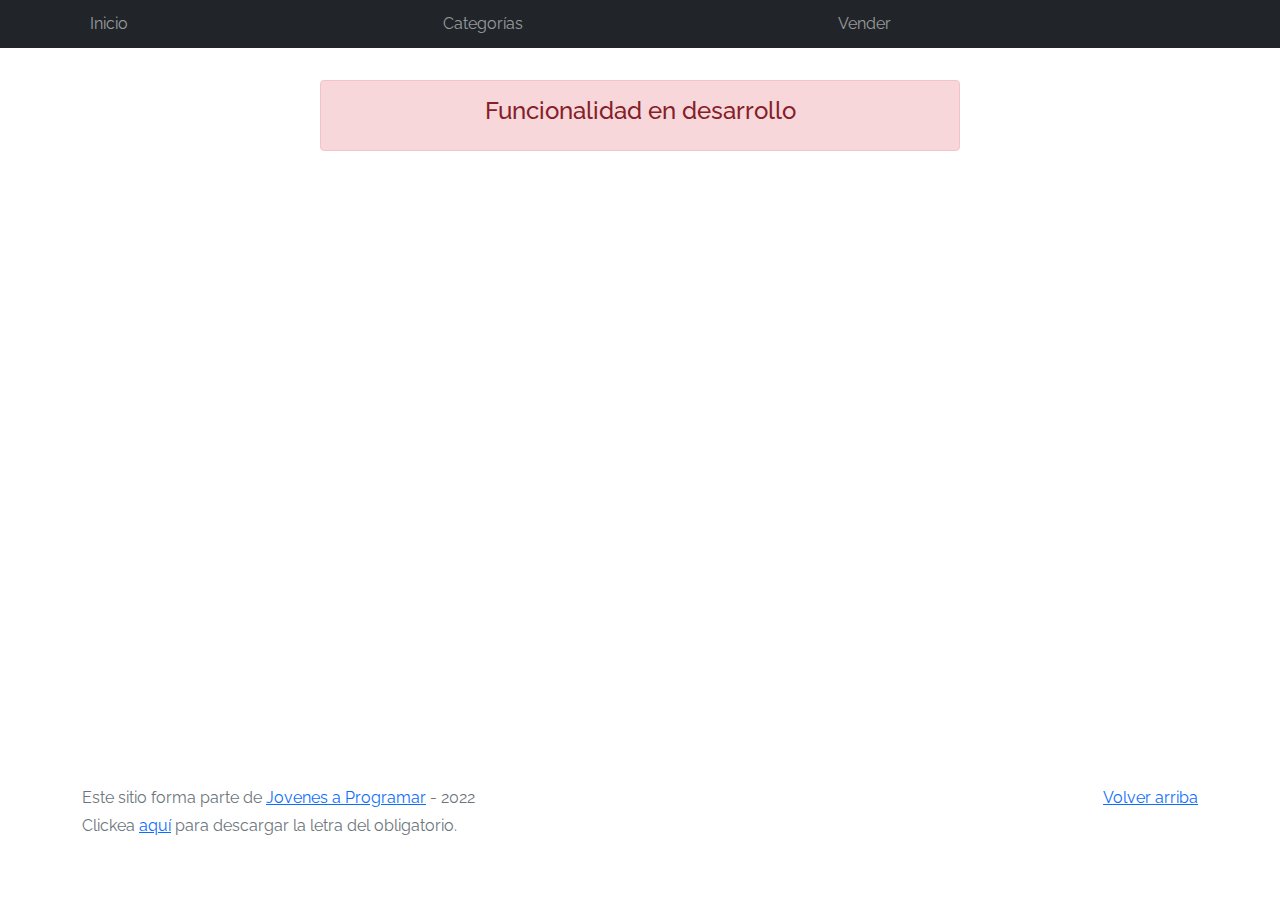
==== cart.html @ c807c7fa "Commit inicial" ====
<!DOCTYPE html>
<html lang="es">

<head>
  <meta http-equiv="Content-Type" content="text/html; charset=UTF-8">
  <meta name="viewport" content="width=device-width, initial-scale=1, shrink-to-fit=no">
  <title>eMercado - Todo lo que busques está aquí</title>
  <link href="https://fonts.googleapis.com/css?family=Raleway:300,300i,400,400i,700,700i,900,900i" rel="stylesheet">
  <link href="css/bootstrap.min.css" rel="stylesheet">
  <link href="css/font-awesome.min.css" rel="stylesheet">
  <link href="css/styles.css" rel="stylesheet">
</head>

<body>
  <nav class="navbar navbar-expand-lg navbar-dark bg-dark p-1">
    <div class="container">
      <button class="navbar-toggler" type="button" data-bs-toggle="collapse" data-bs-target="#navbarNav"
        aria-controls="navbarNav" aria-expanded="false" aria-label="Toggle navigation">
        <span class="navbar-toggler-icon"></span>
      </button>
      <div class="collapse navbar-collapse" id="navbarNav">
        <ul class="navbar-nav w-100 justify-content-between">
          <li class="nav-item">
            <a class="nav-link" href="index.html">Inicio</a>
          </li>
          <li class="nav-item">
            <a class="nav-link" href="categories.html">Categorías</a>
          </li>
          <li class="nav-item">
            <a class="nav-link" href="sell.html">Vender</a>
          </li>
          <li class="nav-item">
          </li>
        </ul>
      </div>
    </div>
  </nav>
  <main>
    <div class="container">
      <div class="alert alert-danger text-center" role="alert">
        <h4 class="alert-heading">Funcionalidad en desarrollo</h4>
      </div>
    </div>
  </main>
  <footer class="text-muted">
    <div class="container">
      <p class="float-end">
        <a href="#">Volver arriba</a>
      </p>
      <p>Este sitio forma parte de <a href="https://jovenesaprogramar.edu.uy/" target="_blank">Jovenes a Programar</a> -
        2022</p>
      <p>Clickea <a target="_blank" href="Letra.pdf">aquí</a> para descargar la letra del obligatorio.</p>
    </div>
  </footer>
  <div id="spinner-wrapper">
    <div class="lds-ring">
      <div></div>
      <div></div>
      <div></div>
      <div></div>
    </div>
  </div>
  <script src="js/bootstrap.bundle.min.js"></script>
  <script src="js/init.js"></script>
  <script src="js/cart.js"></script>
</body>

</html>
---- css/styles.css ----
.jumbotron,
.card-body,
.container,
.site-header {
  font-family: 'Raleway', serif !important;
}

.jumbotron .display-4 {
  font-weight: bold;
}

nav a {
  text-decoration: none;
}

.bd-placeholder-img {
  font-size: 1.125rem;
  text-anchor: middle;
  -webkit-user-select: none;
  -moz-user-select: none;
  -ms-user-select: none;
  user-select: none;
}

@media (min-width: 768px) {
  .bd-placeholder-img-lg {
    font-size: 3.5rem;
  }
}

.jumbotron {
  height: 50vh;
  padding: 5em inherit;
  margin-bottom: 0;
  background-color: #53C0FB;
  background: url('../img/cover_back.png');
  background-size: cover;
  background-position: center;
  background-repeat: no-repeat;
  color: black;
  font-weight: bold;
}

@media (min-width: 768px) {
  .jumbotron {
    padding-top: 6rem;
    padding-bottom: 6rem;
  }
}

.jumbotron p:last-child {
  margin-bottom: 0;
}

.jumbotron-heading {
  font-weight: 300;
}

.jumbotron .container {
  max-width: 40rem;
  background-color: rgba(255, 255, 255, 0.5);
  border-radius: 10px;
  text-shadow: 1px 1px 2px grey;
}

.jumbotron .lead {
  font-size: 38px;
}

footer {
  padding-top: 3rem;
  padding-bottom: 3rem;
}

footer p {
  margin-bottom: .25rem;
}

.site-header a {
  color: white;
  transition: ease-in-out color .15s;
}

.site-header .dropdown-menu a {
  color: black;
}

.dropzone {
  border: 2px dashed #0087F7;
  border-radius: 5px;
  background: white;
}

.img-fit {
  max-height: 100%;
}

.alert {
  position: fixed;
  top: 80px;
  width: 50%;
  left: 50%;
  transform: translate(-50%, 0);
}

.lds-ring {
  display: inline-block;
  position: relative;
  width: 64px;
  height: 64px;
  top: 50%;
  left: 50%;
}

.cursor-active {
  cursor: pointer;
}

.left {
  float: left;
  padding: 4px;
  background-color: rgba(255, 255, 255, 0.5);
}

.lds-ring div {
  box-sizing: border-box;
  display: block;
  position: absolute;
  width: 51px;
  height: 51px;
  margin: 6px;
  border: 6px solid #fff;
  border-radius: 50%;
  animation: lds-ring 1.2s cubic-bezier(0.5, 0, 0.5, 1) infinite;
  border-color: #fff transparent transparent transparent;
}

.lds-ring div:nth-child(1) {
  animation-delay: -0.45s;
}

.lds-ring div:nth-child(2) {
  animation-delay: -0.3s;
}

.lds-ring div:nth-child(3) {
  animation-delay: -0.15s;
}

@keyframes lds-ring {
  0% {
    transform: rotate(0deg);
  }

  100% {
    transform: rotate(360deg);
  }
}

.signin {
  width: 100%;
  max-width: 330px;
  padding: 15px;
  margin: auto;
}

#spinner-wrapper {
  position: fixed;
  background-color: rgba(0, 0, 0, 0.5);
  width: 100%;
  height: 100%;
  top: 0;
  left: 0;
  z-index: 1021;
  display: none;
}

main {
  min-height: calc(100vh - 210px);
}

a.custom-card,
a.custom-card:hover {
  color: inherit;
  text-decoration: inherit;
}

.checked {
  color: orange;
}
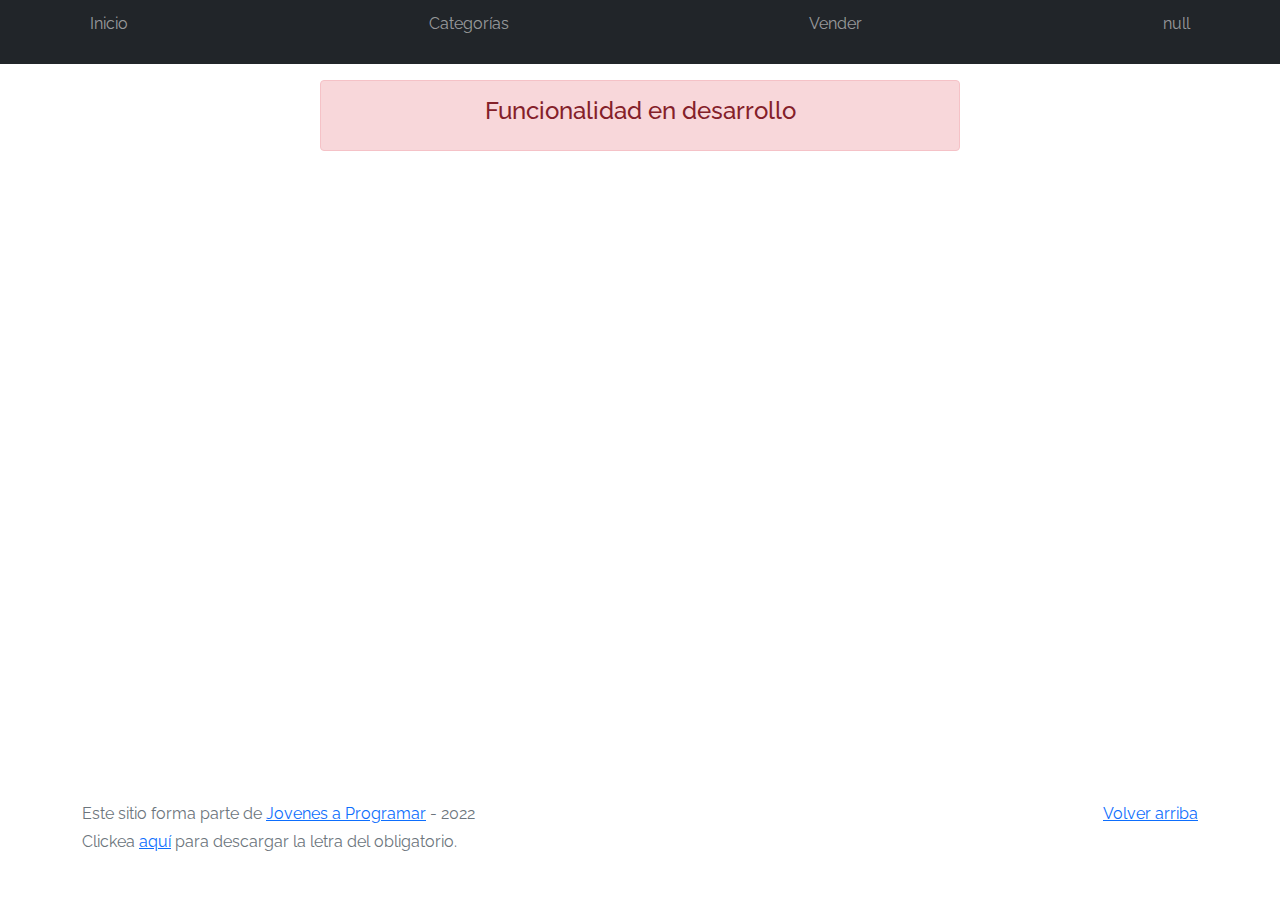
==== commit 33f094e9: "Guardando entrega2" ====
--- a/cart.html
+++ b/cart.html
@@ -30,6 +30,7 @@
             <a class="nav-link" href="sell.html">Vender</a>
           </li>
           <li class="nav-item">
+            <a id="nav-mail"></a>
           </li>
         </ul>
       </div>
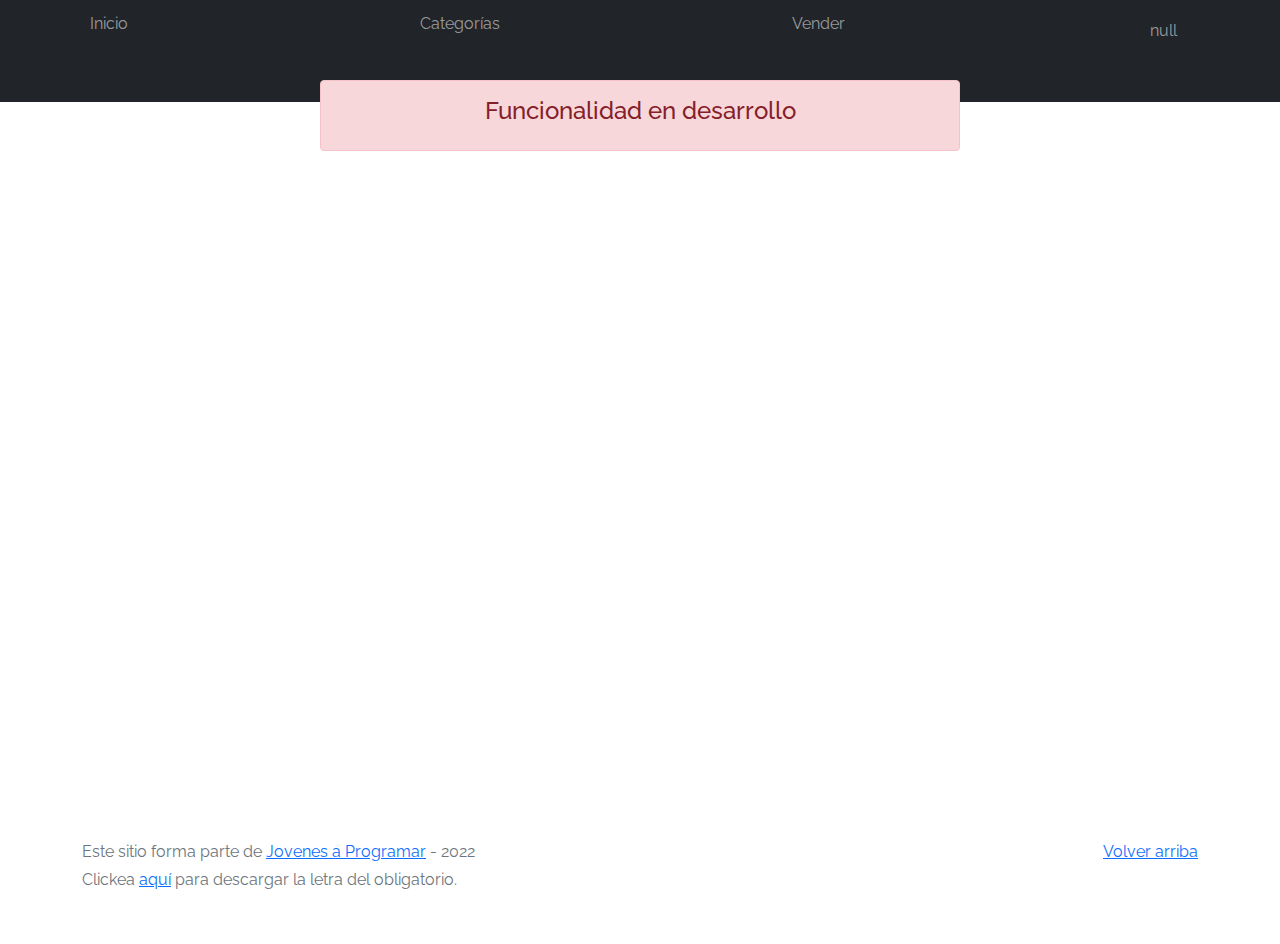
==== commit 3f750cde: "cambios entrega 4" ====
--- a/cart.html
+++ b/cart.html
@@ -30,7 +30,16 @@
             <a class="nav-link" href="sell.html">Vender</a>
           </li>
           <li class="nav-item">
-            <a id="nav-mail"></a>
+            <div class="dropdown">
+              <button class="btn dropdown-toggle" type="button" data-bs-toggle="dropdown" aria-expanded="false">
+                <a id="nav-mail"></a>
+              </button>
+              <ul class="dropdown-menu">
+                  <li><a class="dropdown-item" href="cart.html">Mi carrito</a></li>
+                  <li><a class="dropdown-item" href="my-profile.html">Mi perfil</a></li>
+                  <li><a class="dropdown-item" href="login.html" onclick="cerrarSesion()">Cerrar sesión</a></li>
+              </ul>
+          </div>
           </li>
         </ul>
       </div>
--- a/css/styles.css
+++ b/css/styles.css
@@ -187,4 +187,14 @@
 
 .checked {
   color: orange;
-}+}
+
+.info-producto ul {
+	list-style-type: none;
+	margin: 0;
+	padding: 0;
+}
+
+.info {
+  padding: 20px;
+}
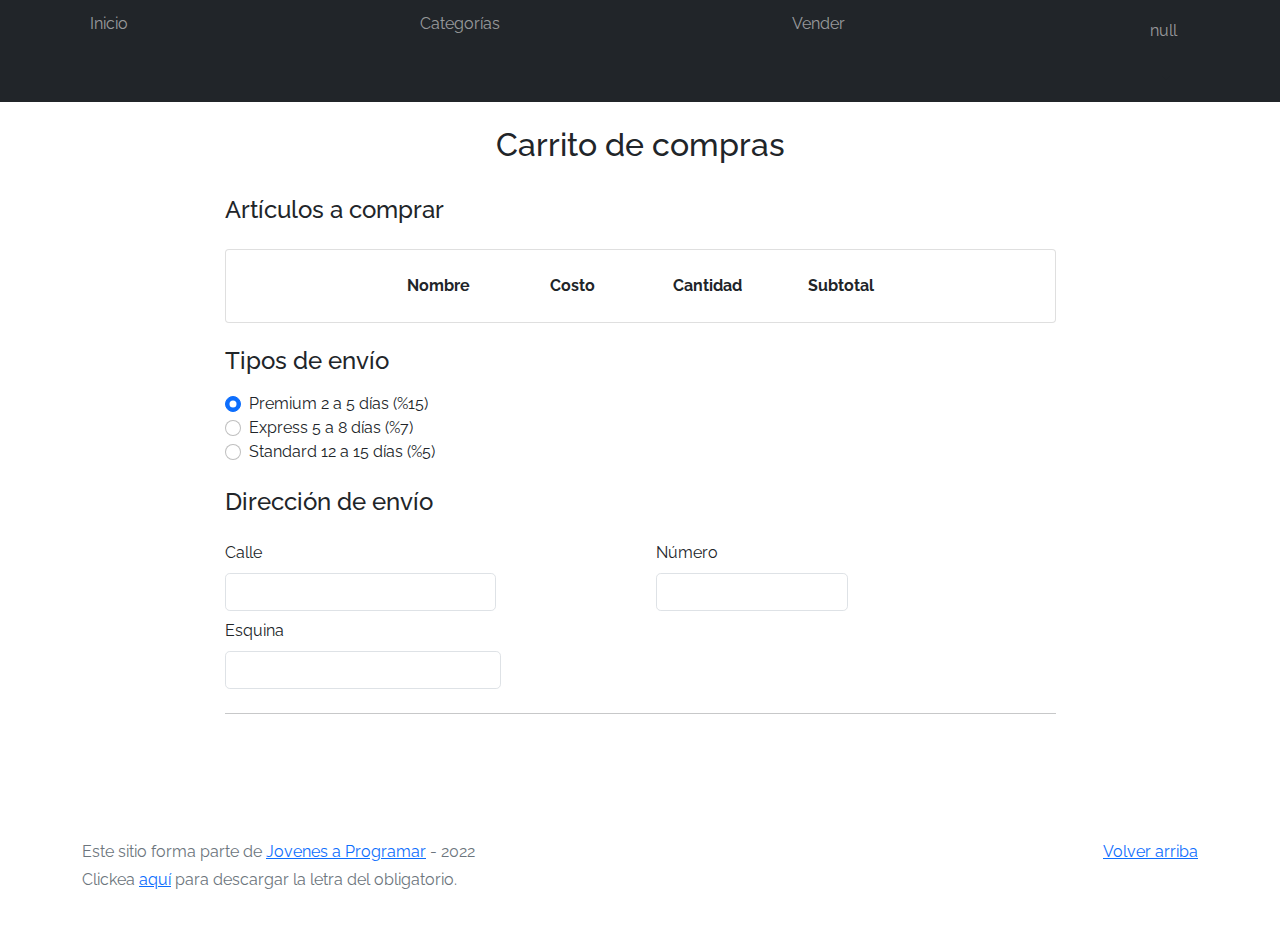
==== commit ad22f66b: "cambios entrega 5" ====
--- a/cart.html
+++ b/cart.html
@@ -46,11 +46,85 @@
     </div>
   </nav>
   <main>
-    <div class="container">
-      <div class="alert alert-danger text-center" role="alert">
-        <h4 class="alert-heading">Funcionalidad en desarrollo</h4>
+    <div class="container w-83 mx-auto">
+      <div class="text-center p-4">
+        <h2>Carrito de compras</h2>
       </div>
-    </div>
+      <div class="row info-producto justify-content-md-center">
+        <div class="col-md-9 order-md-1">
+          <h4 class="mb-4">Artículos a comprar</h4>
+          <div id="lista-articulos" class="card mb-4">
+              <div class="card-body p-4">
+
+                <div class="row align-items-center">
+                  <div class="col-md-2 col-sm-2">
+                    <div>
+                      <img class="img-fluid">
+                    </div>
+                  </div>
+
+                  <div class="col-md-2 col-sm-2 d-flex justify-content-center">
+                    <div>
+                      <b class="mb-4 pb-2">Nombre</b>
+                    </div>
+                  </div>
+                
+                <div class="col-md-2 col-sm-2 d-flex justify-content-center">
+                  <div>
+                    <b class="mb-4 pb-2">Costo</b>
+                  </div>
+                </div>
+                <div class="col-md-2 col-sm-2 d-flex justify-content-center">
+                  <div>
+                    <b class="mb-4 pb-2">Cantidad</b>
+                  </div>
+                </div>
+                <div class="col-md-2 col-sm-2 d-flex justify-content-center">
+                  <div>
+                    <b class="mb-4 pb-2">Subtotal</b>
+                  </div>
+                </div>
+
+              </div>
+              <div id="info-carrito" class="row align-items-center">
+
+              </div>
+
+            </div>
+          </div>
+          <h4 class="mb-3 mt-4">Tipos de envío</h4>
+          <div class="form-check mb-3">
+            <label class="form-check-label" for="premium">Premium 2 a 5 días (%15)</label>
+            <input class="form-check-input" type="radio" name="tipo-envio" checked><br>
+            <label class="form-check-label" for="express">Express 5 a 8 días (%7)</label>
+            <input class="form-check-input" type="radio" name="tipo-envio"><br>
+            <label class="form-check-label" for="standard">Standard 12 a 15 días (%5)</label>
+            <input class="form-check-input" type="radio" name="tipo-envio"><br>
+          </div>
+          <h4 class="mb-4 mt-4">Dirección de envío</h4>
+          <div class="mb-4 w-75">
+            <div class="row mb-2">
+              <div class="col-md-8 col-sm-8">
+                <label for="calle" class="form-label col-sm-2">Calle</label>
+                <div class="col-md-8">
+                  <input class="border rounded-3 form-control" type="text">
+                </div>
+              </div>
+              <div class="col-md-4 col-sm-4">
+                <label for="numero-puerta" class="form-label col-sm-2">Número</label>
+                <input class="form-control border rounded-3" type="text">
+              </div>
+          </div>
+          <div class="col-sm-8">
+            <label for="esquina" class="form-label col-sm-2">Esquina</label>
+            <div class="col-md-8">
+            <input class="form-control border rounded-3" type="text">
+          </div>
+          </div>
+        </div>
+        <hr>
+      </div>
+     </div>
   </main>
   <footer class="text-muted">
     <div class="container">
--- a/css/styles.css
+++ b/css/styles.css
@@ -195,6 +195,6 @@
 	padding: 0;
 }
 
-.info {
-  padding: 20px;
-}
+.hide {
+  color: white;
+}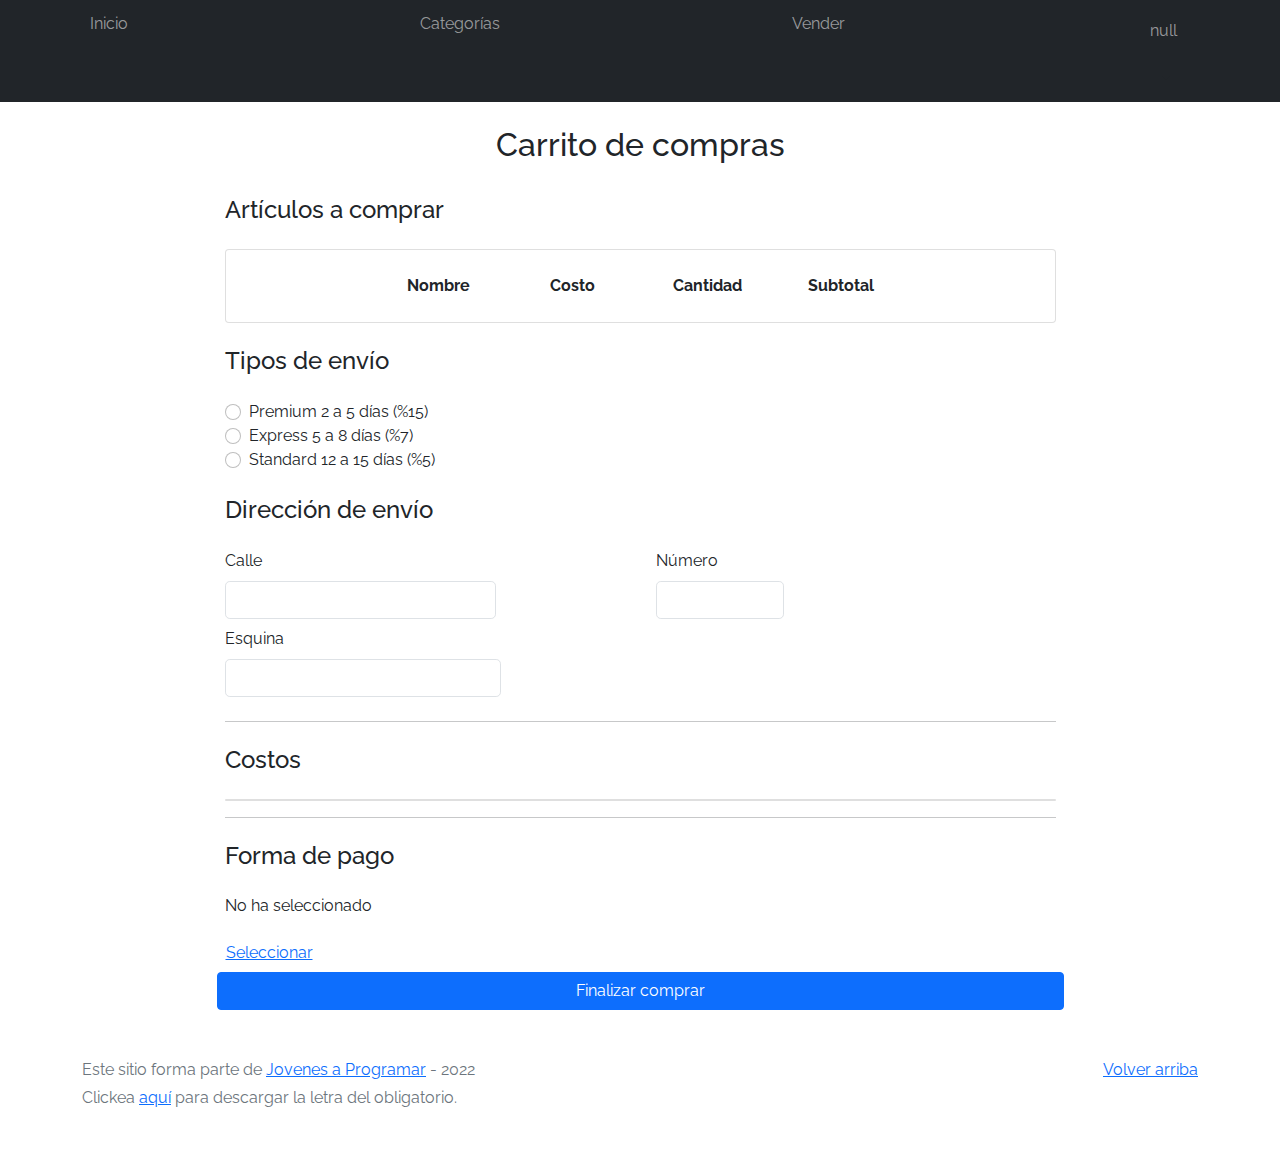
==== commit aa70901f: "cambios entrega 6" ====
--- a/cart.html
+++ b/cart.html
@@ -53,7 +53,7 @@
       <div class="row info-producto justify-content-md-center">
         <div class="col-md-9 order-md-1">
           <h4 class="mb-4">Artículos a comprar</h4>
-          <div id="lista-articulos" class="card mb-4">
+          <div id="lista-articulos" class="card mb-2">
               <div class="card-body p-4">
 
                 <div class="row align-items-center">
@@ -92,14 +92,16 @@
 
             </div>
           </div>
-          <h4 class="mb-3 mt-4">Tipos de envío</h4>
+          <h4 class="mb-4 mt-4">Tipos de envío</h4>
+          <form action="#" method="get" id="form-info">
           <div class="form-check mb-3">
             <label class="form-check-label" for="premium">Premium 2 a 5 días (%15)</label>
-            <input class="form-check-input" type="radio" name="tipo-envio" checked><br>
+            <input id="input-premium" class="form-check-input" type="radio" name="tipo-envio" value="0.15"><br>
             <label class="form-check-label" for="express">Express 5 a 8 días (%7)</label>
-            <input class="form-check-input" type="radio" name="tipo-envio"><br>
+            <input id="input-express" class="form-check-input" type="radio" name="tipo-envio" value="0.7"><br>
             <label class="form-check-label" for="standard">Standard 12 a 15 días (%5)</label>
-            <input class="form-check-input" type="radio" name="tipo-envio"><br>
+            <input id="input-standard" class="form-check-input" type="radio" name="tipo-envio" value="0.5"><br>
+            <p class="invalid-feedback" id="feedback-envio" hidden>Debe seleccionar un tipo de envío.</p>
           </div>
           <h4 class="mb-4 mt-4">Dirección de envío</h4>
           <div class="mb-4 w-75">
@@ -107,22 +109,45 @@
               <div class="col-md-8 col-sm-8">
                 <label for="calle" class="form-label col-sm-2">Calle</label>
                 <div class="col-md-8">
-                  <input class="border rounded-3 form-control" type="text">
+                  <input id="calle" class="border rounded-3 form-control" type="text">
+                  <p class="invalid-feedback" id="feedback-calle" hidden>Debe ingresar una calle.</p>
                 </div>
               </div>
               <div class="col-md-4 col-sm-4">
-                <label for="numero-puerta" class="form-label col-sm-2">Número</label>
-                <input class="form-control border rounded-3" type="text">
+                <label for="num-puerta" class="form-label col-sm-2">Número</label>
+                <div class="col-md-8">
+                <input id="num-puerta" class="form-control border rounded-3" type="text">
+                <p class="invalid-feedback" id="feedback-num-puerta" hidden>Debe ingresar un número de puerta.</p>
+                </div>
               </div>
           </div>
           <div class="col-sm-8">
             <label for="esquina" class="form-label col-sm-2">Esquina</label>
             <div class="col-md-8">
-            <input class="form-control border rounded-3" type="text">
+            <input id="esquina" class="form-control border rounded-3" type="text">
+            <p class="invalid-feedback" id="feedback-esquina" hidden>Debe ingresar una esquina.</p>
           </div>
           </div>
         </div>
         <hr>
+        <h4 class="mb-4 mt-4">Costos</h4>
+        <div id="costos" class="card mb-3">
+
+        </div>
+        <hr>
+            <h4 class="mb-4 mt-4">Forma de pago</h4>
+            <div class="d-inline col-sm-12">
+              <div class="row" id="metodo-pago">
+                <p id="feedback-seleccion">No ha seleccionado</p><br> 
+              </div>
+              <button type="button" class="btn btn-link ps-0" data-bs-toggle="modal"
+                data-bs-target="#modalFormaPago" id="forma-pago-btn">Seleccionar</button>
+                <p class="invalid-feedback" id="feedback-pago" style="display: block" hidden>Debe seleccionar un método de pago.</p>
+            </div>
+            <div class="row g-3">
+              <button class="btn btn-primary" type="submit">Finalizar comprar</button>
+            </div>
+          </form>
       </div>
      </div>
   </main>
@@ -136,6 +161,44 @@
       <p>Clickea <a target="_blank" href="Letra.pdf">aquí</a> para descargar la letra del obligatorio.</p>
     </div>
   </footer>
+
+  <div class="modal fade" id="modalFormaPago" tabindex="-1" aria-hidden="true">
+    <div class="modal-dialog">
+      <div class="modal-content">
+        <div class="modal-header">
+          <h1 class="modal-title fs-5">Forma de pago</h1>
+          <button type="button" class="btn-close" data-bs-dismiss="modal" aria-label="Close"></button>
+        </div>
+        <div class="modal-body">
+          <div id="formulario-pago" class="form-check mb-3">
+            <label class="form-check-label" for="credito">Tarjeta de crédito</label>
+            <input id="input-credito" class="form-check-input" type="radio" name="tipo-pago"><br>
+            <hr>
+            <label for="numero-tarjeta" class="form-label col-sm-6">Número de Tarjeta</label>
+            <input id="numero-tarjeta" class="form-control border rounded-3 col-sm-6" type="text" required>
+            <label for="cod-seguridad" class="form-label col-sm-3">Código de seg.</label>
+            <input id="cod-seguridad" class="form-control border rounded-3 col-sm-3" type="text" required>
+            <label for="vencimiento" class="form-label col-sm-6">Vencimiento (MM/AA)</label>
+            <input id="vencimiento" class="form-control border rounded-3 col-sm-6" type="text" required>
+            <hr>
+            <label class="form-check-label" for="transferencia">Transferencia bancaria</label>
+            <input id="input-transfer" class="form-check-input" type="radio" name="tipo-pago"><br>
+            <hr>
+            <label for="numero-cuenta" class="form-label col-sm-6">Número de cuenta</label>
+            <input id="numero-cuenta" class="form-control border rounded-3 col-sm-6" type="text" required>
+
+          </div>
+        </div>
+        <div class="modal-footer">
+          <div class="form-check">
+            <button type="button" class="btn btn-secondary" data-bs-dismiss="modal">Cerrar</button>
+          </div>
+        </div>
+      </div>
+    </div>
+  </div>
+
+
   <div id="spinner-wrapper">
     <div class="lds-ring">
       <div></div>
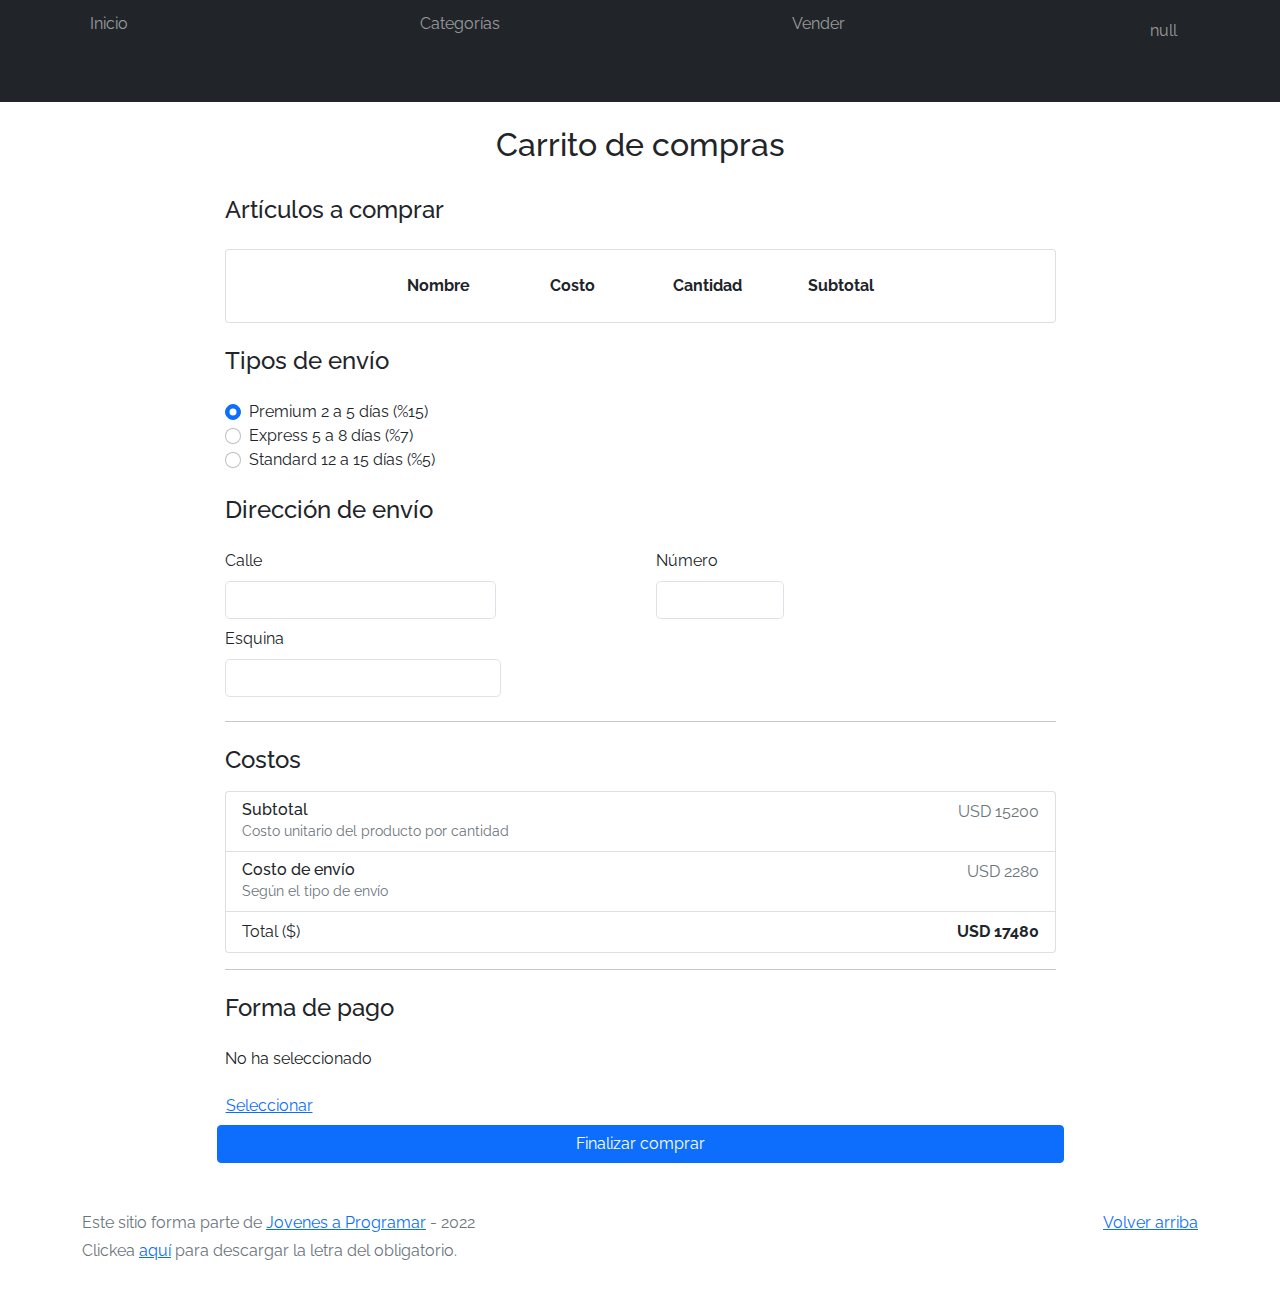
==== commit def865aa: "cambios entrega 6 y 7" ====
--- a/cart.html
+++ b/cart.html
@@ -47,6 +47,9 @@
   </nav>
   <main>
     <div class="container w-83 mx-auto">
+      <div class="alert alert-success text-center" role="alert" hidden>
+        <h4 class="alert-heading">¡Has comprado con éxito!</h4>
+      </div>
       <div class="text-center p-4">
         <h2>Carrito de compras</h2>
       </div>
@@ -96,11 +99,11 @@
           <form action="#" method="get" id="form-info">
           <div class="form-check mb-3">
             <label class="form-check-label" for="premium">Premium 2 a 5 días (%15)</label>
-            <input id="input-premium" class="form-check-input" type="radio" name="tipo-envio" value="0.15"><br>
+            <input id="premium-radio" class="form-check-input" type="radio" name="tipo-envio"checked><br>
             <label class="form-check-label" for="express">Express 5 a 8 días (%7)</label>
-            <input id="input-express" class="form-check-input" type="radio" name="tipo-envio" value="0.7"><br>
+            <input id="express-radio" class="form-check-input" type="radio" name="tipo-envio"><br>
             <label class="form-check-label" for="standard">Standard 12 a 15 días (%5)</label>
-            <input id="input-standard" class="form-check-input" type="radio" name="tipo-envio" value="0.5"><br>
+            <input id="standard-radio" class="form-check-input" type="radio" name="tipo-envio"><br>
             <p class="invalid-feedback" id="feedback-envio" hidden>Debe seleccionar un tipo de envío.</p>
           </div>
           <h4 class="mb-4 mt-4">Dirección de envío</h4>
@@ -129,12 +132,29 @@
           </div>
           </div>
         </div>
-        <hr>
-        <h4 class="mb-4 mt-4">Costos</h4>
-        <div id="costos" class="card mb-3">
-
-        </div>
-        <hr>
+        <hr class="mb-4">
+        <h4 class="mb-3">Costos</h4>
+        <ul class="list-group mb-3" id="costos-dos">
+          <li class="list-group-item d-flex justify-content-between lh-condensed">
+            <div>
+              <h6 class="my-0">Subtotal</h6>
+              <small class="text-muted">Costo unitario del producto por cantidad</small>
+            </div>
+            <span class="text-muted" id="productUnitCostText">USD 15200</span>
+          </li>
+          <li class="list-group-item d-flex justify-content-between lh-condensed">
+            <div>
+              <h6 class="my-0">Costo de envío</h6>
+              <small class="text-muted">Según el tipo de envío</small>
+            </div>
+            <span class="text-muted" id="envio-text">USD 2280</span>
+          </li>
+          <li class="list-group-item d-flex justify-content-between">
+            <span>Total ($)</span>
+            <strong id="costoTotalText">USD 17480</strong>
+          </li>
+        </ul>
+        <hr class="mb-4">
             <h4 class="mb-4 mt-4">Forma de pago</h4>
             <div class="d-inline col-sm-12">
               <div class="row" id="metodo-pago">
@@ -176,16 +196,28 @@
             <hr>
             <label for="numero-tarjeta" class="form-label col-sm-6">Número de Tarjeta</label>
             <input id="numero-tarjeta" class="form-control border rounded-3 col-sm-6" type="text" required>
+            <div class="invalid-feedback" id="feedback-numero-tarjeta">
+              Debe ingresar un número de tarjeta.
+            </div>
             <label for="cod-seguridad" class="form-label col-sm-3">Código de seg.</label>
             <input id="cod-seguridad" class="form-control border rounded-3 col-sm-3" type="text" required>
+            <div class="invalid-feedback" id="feedback-cod-seguridad">
+              Debe ingresar el código de seguridad.
+            </div>
             <label for="vencimiento" class="form-label col-sm-6">Vencimiento (MM/AA)</label>
             <input id="vencimiento" class="form-control border rounded-3 col-sm-6" type="text" required>
+            <div class="invalid-feedback" id="feedback-vencimiento">
+              Debe ingresar la fecha de vencimiento.
+            </div>
             <hr>
             <label class="form-check-label" for="transferencia">Transferencia bancaria</label>
             <input id="input-transfer" class="form-check-input" type="radio" name="tipo-pago"><br>
             <hr>
             <label for="numero-cuenta" class="form-label col-sm-6">Número de cuenta</label>
             <input id="numero-cuenta" class="form-control border rounded-3 col-sm-6" type="text" required>
+            <div class="invalid-feedback" id="feedback-numero-cuenta">
+              Debe ingresar un número de cuenta.
+            </div>
 
           </div>
         </div>
